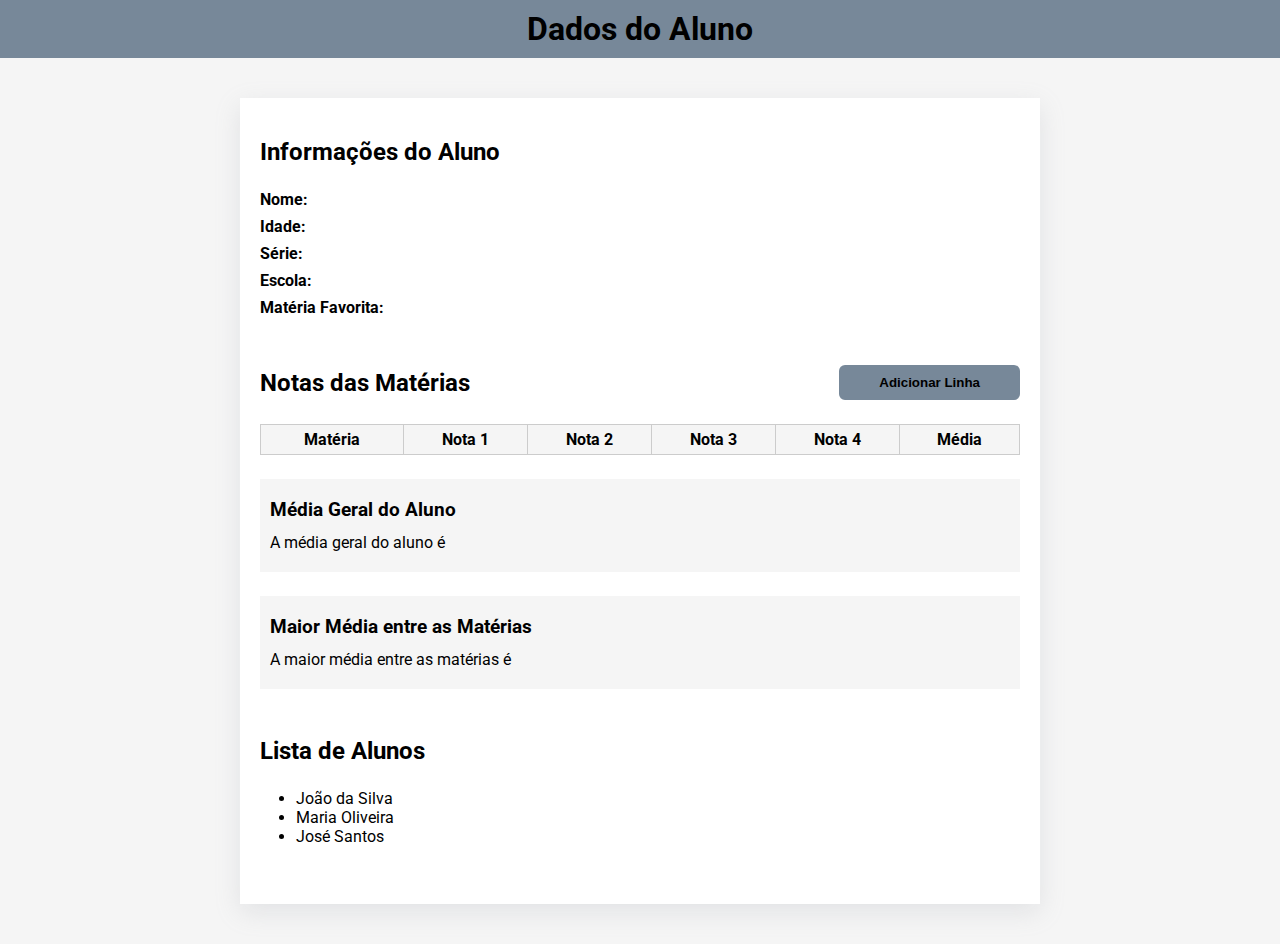
==== home.html @ 8a2391fe "Resolução do exercicio 01" ====
<!DOCTYPE html>
<html lang="pt-br">
  <head>
    <link rel="preconnect" href="https://fonts.googleapis.com" />
    <link rel="preconnect" href="https://fonts.gstatic.com" crossorigin />
    <meta charset="UTF-8" />
    <meta name="viewport" content="width=device-width, initial-scale=1.0" />
    <title>Projeto LabScore</title>
    <link
      href="https://fonts.googleapis.com/css2?family=Roboto:wght@400;700&display=swap"
      rel="stylesheet"
    />
    <link rel="stylesheet" href="style.css" />
  </head>
  <body>
    <header>
      <h1>Dados do Aluno</h1>
    </header>

    <main>
      <div class="content">
        <section class="info">
          <h2>Informações do Aluno</h2>
          <ul>
            <li>
              <strong>Nome: </strong>
              <span id="nome"></span>
            </li>
            <li>
              <strong>Idade: </strong>
              <span id="idade"></span>
            </li>
            <li>
              <strong>Série: </strong>
              <span id="serie"></span>
            </li>
            <li>
              <strong>Escola: </strong>
              <span id="escola"></span>
            </li>
            <li>
              <strong>Matéria Favorita: </strong>
              <span id="materia"></span>
            </li>
          </ul>
        </section>

        <section class="notas">
          <div class="top">
            <h2>Notas das Matérias</h2>
            <button id="bt-notas">Adicionar Linha</button>
          </div>
          <table id="tabelaMaterias">
            <thead>
              <tr>
                <th>Matéria</th>
                <th>Nota 1</th>
                <th>Nota 2</th>
                <th>Nota 3</th>
                <th>Nota 4</th>
                <th>Média</th>
              </tr>
            </thead>
            <tbody></tbody>
          </table>

          <div class="media">
            <h3>Média Geral do Aluno</h3>
            <p>A média geral do aluno é <span id="mediaGeral"></span></p>
          </div>

          <div class="media">
            <h3>Maior Média entre as Matérias</h3>
            <p>
              A maior média entre as matérias é <span id="maiorMedia"></span>
            </p>
          </div>
        </section>

        <section class="alunos">
          <h2>Lista de Alunos</h2>
          <ul>
            <li>João da Silva</li>
            <li>Maria Oliveira</li>
            <li>José Santos</li>
          </ul>
        </section>
      </div>
    </main>

    <script src="script.js"></script>
  </body>
</html>
---- style.css ----
* {
  margin: 0;
  padding: 0;
  box-sizing: border-box;
}
body {
  font-family: "Roboto", sans-serif;
  font-weight: 400;
  font-size: 16px;
  background-color: whitesmoke;
}
header {
  background-color: lightslategrey;
  text-align: center;
  padding: 10px;
}

main {
  padding: 0 20px;
}

.content {
  background-color: white;
  box-shadow: rgba(149, 157, 165, 0.2) 0px 8px 24px;
  max-width: 800px;
  width: 100%;
  margin: 40px auto;
  padding: 40px 20px 10px;
}
section {
  margin-bottom: 48px;
}
section h2 {
  margin-bottom: 24px;
}
form {
  display: flex;
  flex-direction: column;
  align-items: center;
  gap: 16px;
}
form div {
  display: flex;
  align-items: center;
  justify-content: center;
  gap: 12px;
}
form button {
  align-self: center;
  margin-top: 24px;
}
form label {
  display: inline-block;
  width: 200px;
  text-align: right;
  margin-right: 8px;
}
form input {
  display: inline-block;
  max-width: 300px;
  width: 100%;
  border: none;
  border-left: 6px solid #ccc;
  border-bottom: 1px solid #ccc;
  padding: 6px 12px;
  outline: none;
}
.info ul {
  list-style: none;
  margin-left: 0;
  margin-bottom: 48px;
  display: flex;
  flex-direction: column;
  gap: 8px;
}
.top {
  display: flex;
  align-items: center;
  justify-content: space-between;
  margin-bottom: 24px;
}
.top h2 {
  margin-bottom: 0;
}
button {
  border: none;
  border-radius: 6px;
  background-color: lightslategrey;
  padding: 10px 40px;
  font-weight: 700;
  cursor: pointer;
  transition: all 0.3s;
}
button:hover {
  color: white;
}
table {
  margin-bottom: 24px;
  border: 1px solid #ccc;
  border-collapse: collapse;
  width: 100%;
  text-align: center;
}
table th {
  background-color: whitesmoke;
}
table th,
table td {
  border: 1px solid #ccc;
  padding: 5px;
}
.media {
  display: block;
  background-color: whitesmoke;
  margin-bottom: 24px;
  padding: 20px 10px;
}
h3 {
  margin-bottom: 12px;
}
ul {
  margin-left: 36px;
}
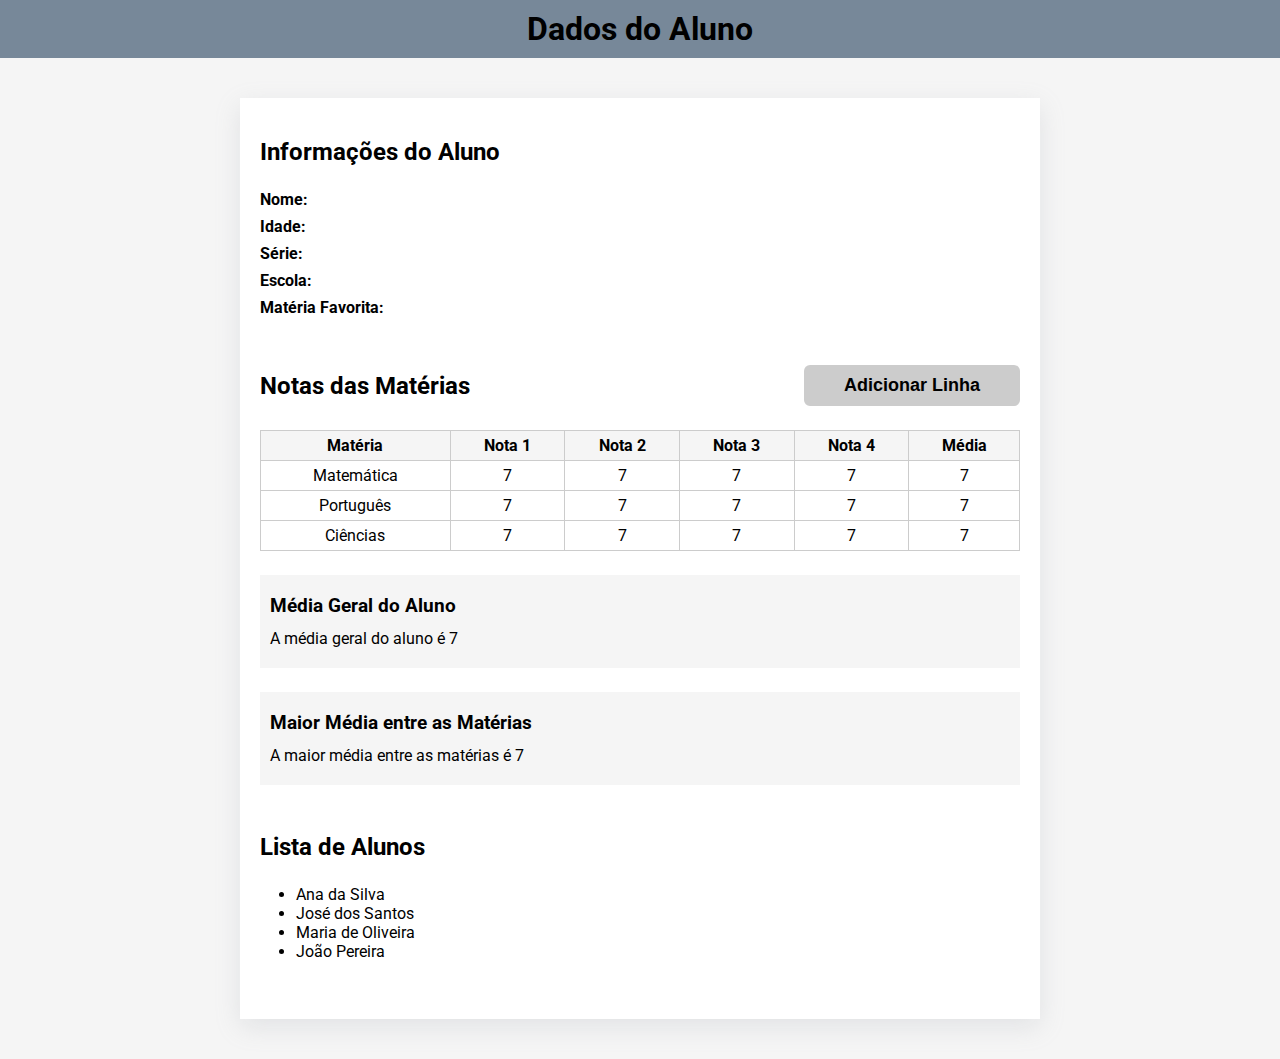
==== commit 304d45db: "Resolução do exercício 8" ====
--- a/home.html
+++ b/home.html
@@ -79,11 +79,7 @@
 
         <section class="alunos">
           <h2>Lista de Alunos</h2>
-          <ul>
-            <li>João da Silva</li>
-            <li>Maria Oliveira</li>
-            <li>José Santos</li>
-          </ul>
+          <ul></ul>
         </section>
       </div>
     </main>
--- a/style.css
+++ b/style.css
@@ -18,7 +18,6 @@
 main {
   padding: 0 20px;
 }
-
 .content {
   background-color: white;
   box-shadow: rgba(149, 157, 165, 0.2) 0px 8px 24px;
@@ -36,22 +35,38 @@
 form {
   display: flex;
   flex-direction: column;
-  align-items: center;
+  width: 520px;
   gap: 16px;
+  margin: 0 auto;
 }
 form div {
   display: flex;
   align-items: center;
-  justify-content: center;
   gap: 12px;
 }
 form button {
   align-self: center;
   margin-top: 24px;
 }
+.busca_cep {
+  display: flex;
+  align-items: center;
+  justify-content: center;
+}
+.busca_cep button {
+  padding: 4px;
+  margin: 0;
+  background: #ccc;
+}
+.busca_cep button:hover {
+  background-color: #b6b6b6;
+}
+.busca_cep button img {
+  width: 28px;
+}
 form label {
   display: inline-block;
-  width: 200px;
+  width: 150px;
   text-align: right;
   margin-right: 8px;
 }
@@ -64,6 +79,9 @@
   border-bottom: 1px solid #ccc;
   padding: 6px 12px;
   outline: none;
+}
+form input:read-only {
+  background: #eaeaea;
 }
 .info ul {
   list-style: none;
@@ -85,14 +103,15 @@
 button {
   border: none;
   border-radius: 6px;
-  background-color: lightslategrey;
+  background-color: #ccc;
   padding: 10px 40px;
   font-weight: 700;
+  font-size: 18px;
   cursor: pointer;
   transition: all 0.3s;
 }
 button:hover {
-  color: white;
+  background: #b6b6b6;
 }
 table {
   margin-bottom: 24px;
